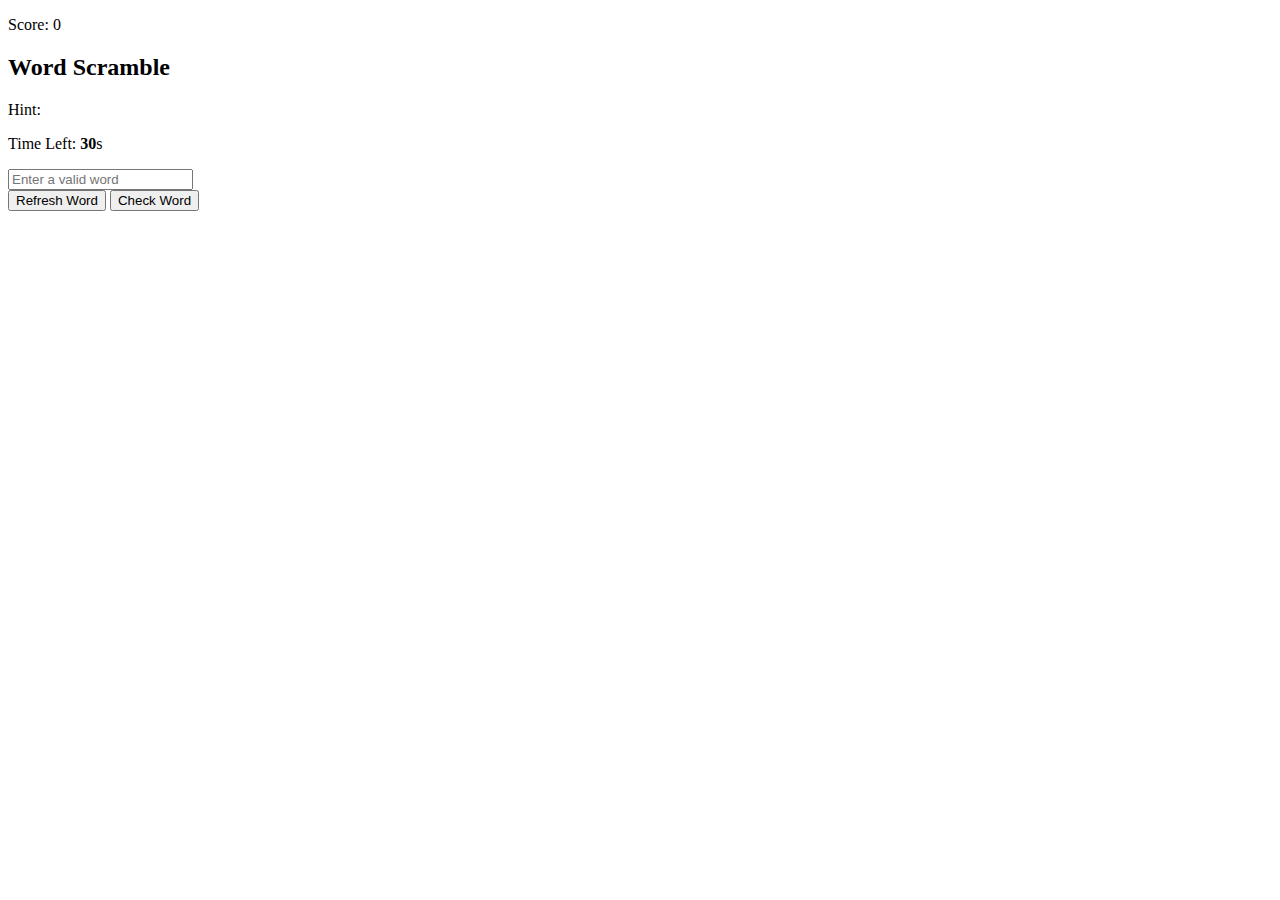
==== Unscramble/unscramble.html @ 4def86cd "Create unscramble.html" ====
<!DOCTYPE html>
<html lang="en" dir="ltr">
  <head>
    <meta charset="utf-8">
    <title>Word Scramble Game</title>
    <link rel="stylesheet" href="style.css">
    <meta name="viewport" content="width=device-width, initial-scale=1.0">
    <script src="JS/words.js" defer></script>
    <script src="JS/script.js" defer></script>
  </head>
  <body>
    <!-- Scoreboard -->
    <div class="scoreboard">
      <p>Score: <span id="score">0</span></p>
    </div>
    <div id="result"></div>
    <div class="container">
        <h2>Word Scramble</h2>
        <div class="content">
            <p class="word"></p>
            <div class="details">
                <p class="hint">Hint: <span></span></p>
                <p class="time">Time Left: <span><b>30</b>s</span></p>
            </div>
            <input type="text" spellcheck="false" placeholder="Enter a valid word">
            <div class="buttons">
                <button class="refresh-word">Refresh Word</button>
                <button class="check-word">Check Word</button>
            </div>
        </div>
    </div>
  </body>
</html>
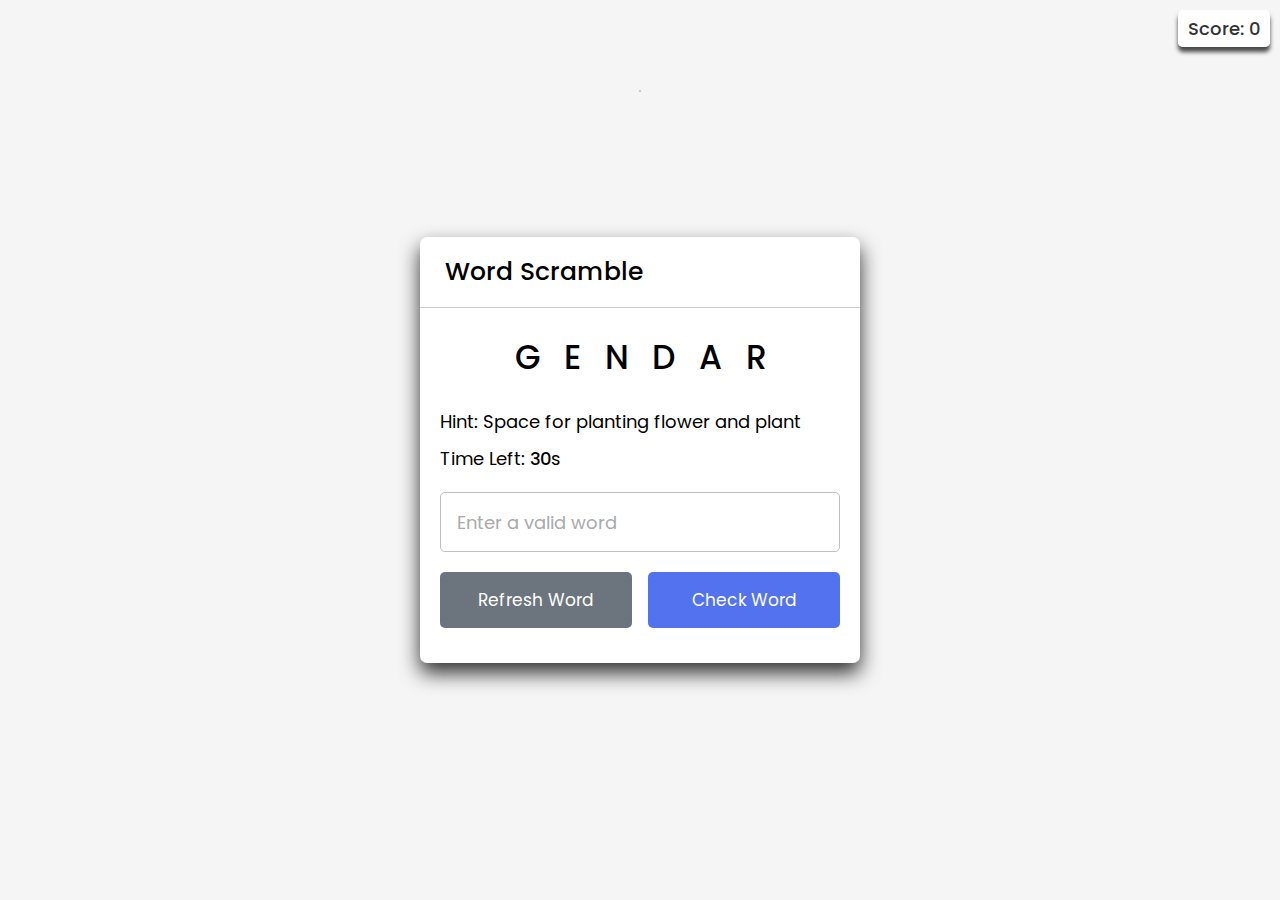
==== commit e6018fd1: "Update unscramble.html" ====
--- a/Unscramble/unscramble.html
+++ b/Unscramble/unscramble.html
@@ -5,8 +5,8 @@
     <title>Word Scramble Game</title>
     <link rel="stylesheet" href="style.css">
     <meta name="viewport" content="width=device-width, initial-scale=1.0">
-    <script src="JS/words.js" defer></script>
-    <script src="JS/script.js" defer></script>
+    <script src="words.js" defer></script>
+    <script src="script.js" defer></script>
   </head>
   <body>
     <!-- Scoreboard -->
--- a/Unscramble/style.css
+++ b/Unscramble/style.css
@@ -0,0 +1,151 @@
+/* Import Google font - Poppins */
+@import url('https://fonts.googleapis.com/css2?family=Poppins:wght@400;500;600&display=swap');
+*{
+  margin: 0;
+  padding: 0;
+  box-sizing: border-box;
+  font-family: 'Poppins', sans-serif;
+}
+body{
+  display: flex;
+  padding: 0 10px;
+  align-items: center;
+  justify-content: center;
+  min-height: 100vh;
+  background:whitesmoke ;
+}
+/* Scoreboard Styles */
+.scoreboard {
+  position: absolute;
+  top: 10px;
+  right: 10px;
+  background: rgba(255, 255, 255, 0.9);
+  border-radius: 5px;
+  padding: 5px 10px;
+  box-shadow: 0 5px 4px rgba(0, 0, 0, 0.705);
+  font-size: 18px;
+  font-weight: 500;
+  color: #333;
+  /* display: none; */
+} 
+.container{
+  width: 440px;
+  border-radius: 7px;
+  background: #fff;
+  box-shadow: 0 10px 20px rgba(0,0,0,0.8);
+}
+.container h2{
+  font-size: 25px;
+  font-weight: 500;
+  padding: 16px 25px;
+  border-bottom: 1px solid #ccc;
+}
+.container .content{
+  margin: 25px 20px 35px;
+}
+.content .word{
+  user-select: none;
+  font-size: 33px;
+  font-weight: 500;
+  text-align: center;
+  letter-spacing: 24px;
+  margin-right: -24px;
+  word-break: break-all;
+  text-transform: uppercase;
+}
+.content .details{
+  margin: 25px 0 20px;
+}
+.details p{
+  font-size: 18px;
+  margin-bottom: 10px;
+}
+.details p b{
+  font-weight: 500;
+}
+.content input{
+  width: 100%;
+  height: 60px;
+  outline: none;
+  padding: 0 16px;
+  font-size: 18px;
+  border-radius: 5px;
+  border: 1px solid #bfbfbf;
+}
+.content input:focus{
+  box-shadow: 0px 2px 4px rgba(0,0,0,0.08);
+}
+.content input::placeholder{
+  color: #aaa;
+}
+.content input:focus::placeholder{
+  color: #bfbfbf;
+}
+.content .buttons{
+  display: flex;
+  margin-top: 20px;
+  justify-content: space-between;
+}
+.buttons button{
+  border: none;
+  outline: none;
+  color: #fff;
+  cursor: pointer;
+  padding: 15px 0;
+  font-size: 17px;
+  border-radius: 5px;
+  width: calc(100% / 2 - 8px);
+  transition: all 0.3s ease;
+}
+.buttons button:active{
+  transform: scale(0.97);
+}
+.buttons .refresh-word{
+  background: #6C757D;
+}
+.buttons .refresh-word:hover{
+  background: #5f666d;
+}
+.buttons .check-word{
+  background: #5372F0;
+}
+.buttons .check-word:hover{
+  background: #2c52ed;
+}
+#result{
+  position: absolute;
+  top:10%;
+
+  background-color: rgb(241, 233, 193);
+  border: #aaa 1px solid;
+  border-radius: 7px;
+  
+}
+
+@media screen and (max-width: 470px) {
+  .container h2{
+    font-size: 22px;
+    padding: 13px 20px;
+  }
+  .content .word{
+    font-size: 30px;
+    letter-spacing: 20px;
+    margin-right: -20px;
+  }
+  .container .content{
+    margin: 20px 20px 30px;
+  }
+  .details p{
+    font-size: 16px;
+    margin-bottom: 8px;
+  }
+  .content input{
+    height: 55px;
+    font-size: 17px;
+  }
+  .buttons button{
+    padding: 14px 0;
+    font-size: 16px;
+    width: calc(100% / 2 - 7px);
+  }
+}
